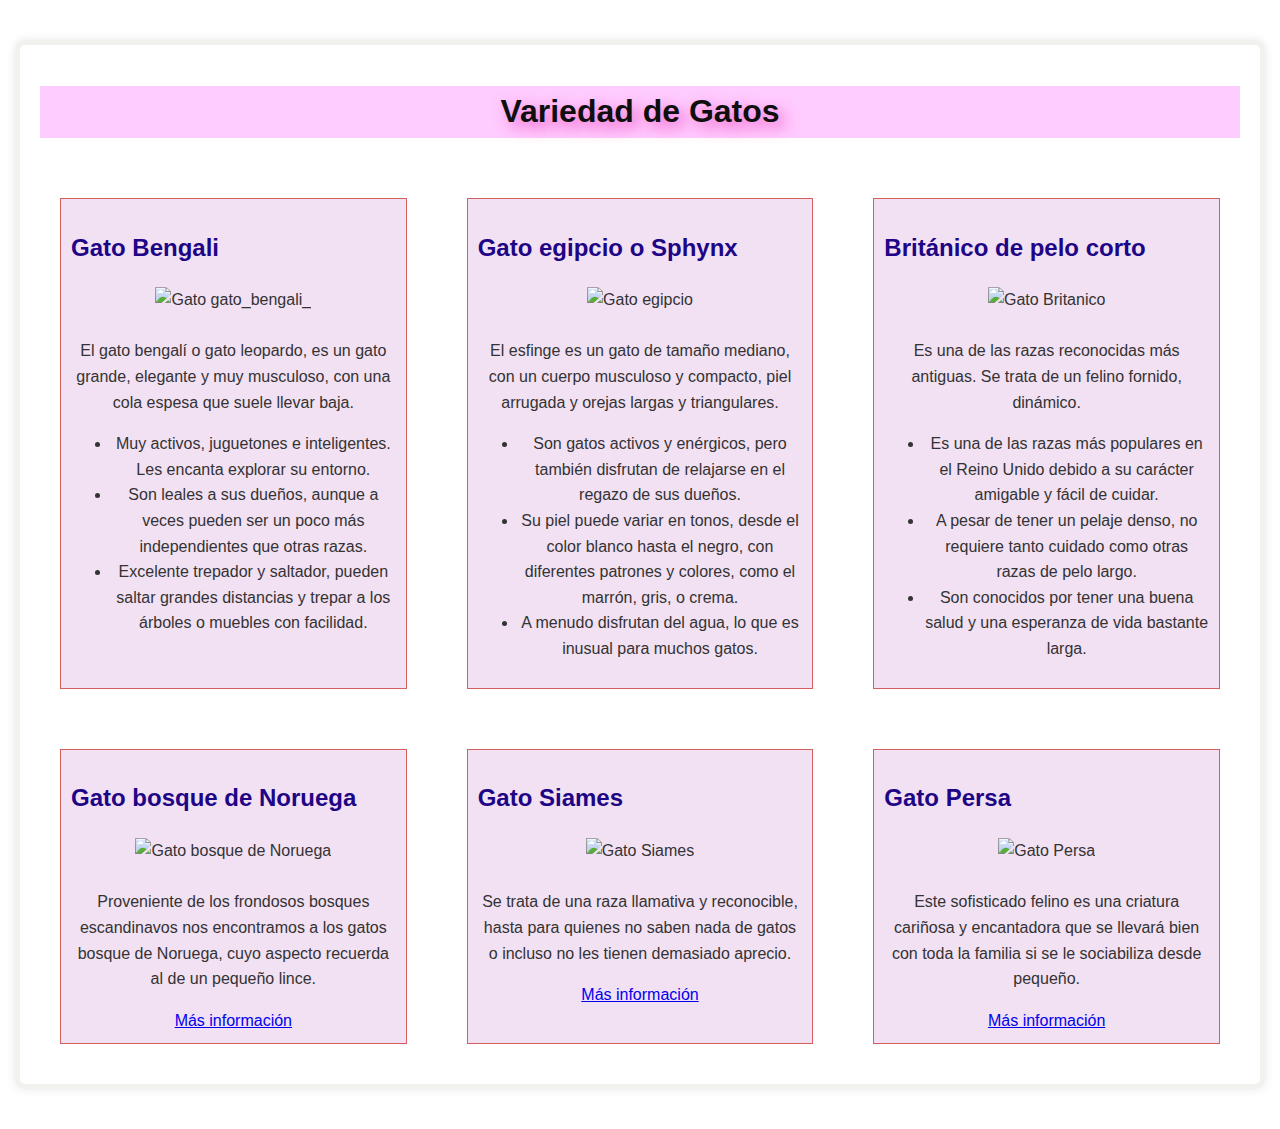
==== gatos.html @ 822ceea7 "cambios" ====
<!DOCTYPE html>
<html lang="es">
<head>
    <meta charset="UTF-8">
    <meta name="viewport" content="width=device-width, initial-scale=1.0">
    <link rel="stylesheet" href="gatos.css">
    <title>Blog Sencillo</title>
</head>
<body>
    <div class="container">
        <h1>Variedad de Gatos</h1>
        
        <div class="article">
            <h2>Gato Bengali</h2>
            <img src="https://miauu.mx/wp-content/uploads/2022/08/gato_bengali_.webp" alt="Gato gato_bengali_">
            <p>El gato bengalí o gato leopardo, es un gato grande, elegante y muy musculoso, con una cola espesa que suele llevar baja.</p>
            <ul>
                <li>Muy activos, juguetones e inteligentes. Les encanta explorar su entorno.</li>
                <li>Son leales a sus dueños, aunque a veces pueden ser un poco más independientes que otras razas.</li>
                <li>Excelente trepador y saltador, pueden saltar grandes distancias y trepar a los árboles o muebles con facilidad.</li>
            </ul>
        </div>

        <div class="article">
            <h2>Gato egipcio o Sphynx</h2>
            <img src="https://www.purina.es/sites/default/files/styles/ttt_image_510/public/2024-02/sitesdefaultfilesstylessquare_medium_440x440public2022-06Sphynx.jpg?itok=oUrAvazr" alt="Gato egipcio">
            <p>El esfinge es un gato de tamaño mediano, con un cuerpo musculoso y compacto, piel arrugada y orejas largas y triangulares.</p>
            <ul>
                <li>Son gatos activos y enérgicos, pero también disfrutan de relajarse en el regazo de sus dueños.</li>
                <li>Su piel puede variar en tonos, desde el color blanco hasta el negro, con diferentes patrones y colores, como el marrón, gris, o crema.</li>
                <li>A menudo disfrutan del agua, lo que es inusual para muchos gatos.</li>
            </ul>
        </div>

        <div class="article">
            <h2>Británico de pelo corto</h2>
            <img src="https://www.yolo-mascotas.com/wp-content/uploads/2019/01/raza-de-gato-british-shorthair.jpg" alt="Gato Britanico ">
            <p>Es una de las razas reconocidas más antiguas. Se trata de un felino fornido, dinámico.</p>
            <ul>
                <li>Es una de las razas más populares en el Reino Unido debido a su carácter amigable y fácil de cuidar.</li>
                <li>A pesar de tener un pelaje denso, no requiere tanto cuidado como otras razas de pelo largo.</li>
                <li>Son conocidos por tener una buena salud y una esperanza de vida bastante larga.</li>
            </ul>
            
        </div>

        <div class="article">
            <h2>Gato bosque de Noruega</h2>
            <img src="https://cdn0.expertoanimal.com/es/razas/6/8/1/gato-bosque-de-noruega_186_0_600.webp" alt="Gato bosque de Noruega">
            <p>Proveniente de los frondosos bosques escandinavos nos encontramos a los gatos bosque de Noruega, cuyo aspecto recuerda al de un pequeño lince.</p>
            <a href="https://www.purina.es/encuentra-mascota/razas-de-gato/bosque-de-noruega" target="_blank">Más información</a>
        </div>

        <div class="article">
            <h2>Gato Siames</h2>
            <img src="https://clinicaveterinarium.es/wp-content/uploads/2023/11/lindo-gatito-gato-siames-interior.jpg" alt="Gato Siames">
            <p>Se trata de una raza llamativa y reconocible, hasta para quienes no saben nada de gatos o incluso no les tienen demasiado aprecio.</p>
            <a href="https://www.purina.es/encuentra-mascota/razas-de-gato/siames" target="_blank">Más información</a>
        </div>

        <div class="article">
            <h2>Gato Persa</h2>
            <img src="https://www.purina.es/sites/default/files/styles/ttt_image_original/public/2024-02/sitesdefaultfilesstylessquare_medium_440x440public2022-06Persian-Long-Hair.webp?itok=S_DYGypN" alt="Gato Persa">
            <p>Este sofisticado felino es una criatura cariñosa y encantadora que se llevará bien con toda la familia si se le sociabiliza desde pequeño.</p>
            <a href="https://www.purina.es/encuentra-mascota/razas-de-gato/persa-de-pelo-largo" target="_blank">Más información</a>
        </div>

</body>
</html>
---- gatos.css ----
body {
    font-family: 'Arial', sans-serif; 
    line-height: 1.6;
    margin: 0;
    padding: 0;
    background-image: url('https://plus.unsplash.com/premium_photo-1669865742039-e67964396cc8?fm=jpg&q=60&w=3000&ixlib=rb-4.0.3&ixid=M3wxMjA3fDB8MHxzZWFyY2h8MXx8Zm9uZG8lMjBkZSUyMHBhbnRhbGxhJTIwdGV4dHVyaXphZG98ZW58MHx8MHx8fDA%3D');
    background-size: cover; 
    background-position: center center; 
    background-repeat: no-repeat; 
    margin: 0;
    padding: 0;
    color: #333;
    text-align: center;
}
.container {
    display: grid;
    grid-template-columns: repeat(3, 1fr); 
    gap: 20px; 
    padding: 20px;
    background-image: url('https://us.123rf.com/450wm/credevlop/credevlop2302/credevlop230200046/198334723-un-gran-grupo-de-gatos-con-diferentes-colores-dibujos-animados-de-personajes-de-gatos-patrones-sin.jpg?ver=6');
    margin: 40px auto;
    border: 5px solid #f1f1ee;
    border-radius: 10px;
    box-shadow: 0 0 10px rgba(0, 0, 0, 0.1);
    max-width: 1200px; 
}

h1 {
    grid-column: span 3; 
    text-align: center;
    font-size: 2em;
    color: #0f0f0f;
    background-color: #ffccff;
    text-shadow: 6px 6px 15px rgba(233, 30, 172, 0.7);
    margin-bottom: 20px;
}


@media (max-width: 768px) {
    .container {
        grid-template-columns: 1fr; 
    }
    h1 {
        grid-column: span 1; 
    }
}

.article {
    background: #f2e0f3; 
    padding: 10px;
    border: 1px solid #d35f5f;
    text-align: center;
    margin: 20px;
}

.article img {
    max-width: 100%; 
    max-height: 150px; 
    object-fit: cover; 
    margin-bottom: 10px;
}

.article h2 {
    color: #1d0586;
    text-align: justify;
}
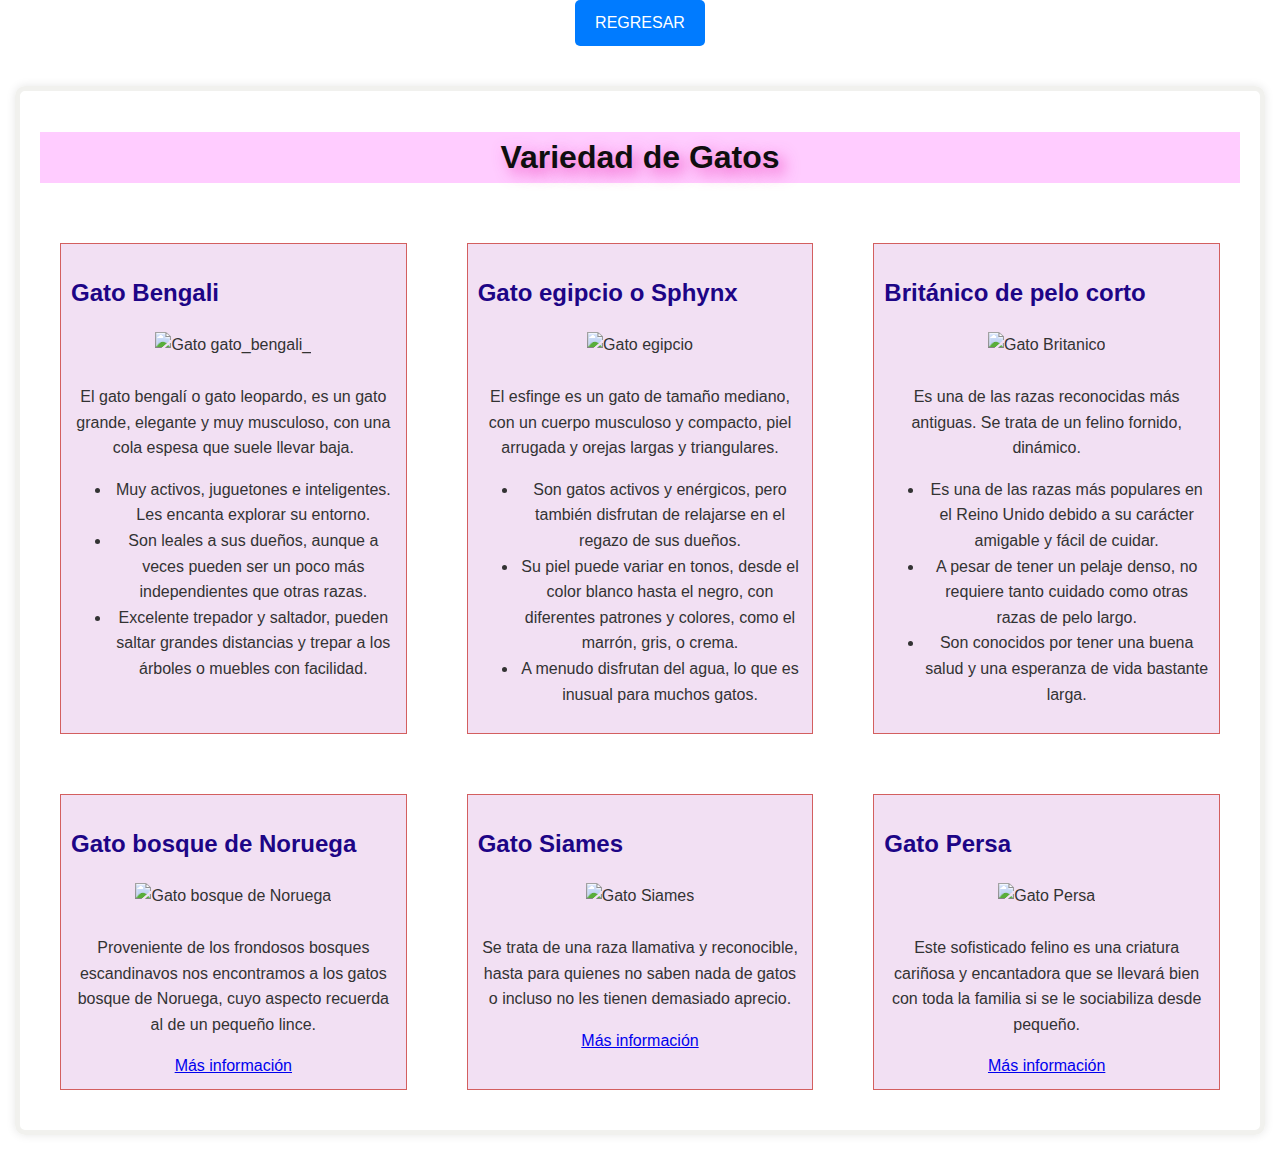
==== commit 214c4c13: "cambios" ====
--- a/gatos.html
+++ b/gatos.html
@@ -7,6 +7,15 @@
     <title>Blog Sencillo</title>
 </head>
 <body>
+    <nav class="navbar">
+        <div class="navbar-left">
+            <div class="navbar-links">
+                <a href="index.html" class="btn-conozca-mas">REGRESAR</a>
+                <a href="#" class="navbar-item"></a>
+            </div>
+        </div>
+        </div>
+    </nav>
     <div class="container">
         <h1>Variedad de Gatos</h1>
         
--- a/gatos.css
+++ b/gatos.css
@@ -63,4 +63,20 @@
 .article h2 {
     color: #1d0586;
     text-align: justify;
-}+}
+
+.btn-conozca-mas {
+    display: inline-block;
+    padding: 10px 20px;
+    background-color: #007BFF;
+    color: white;
+    text-align: center;
+    text-decoration: none;
+    border-radius: 5px;
+    font-size: 16px;
+    transition: background-color 0.3s ease;
+  }
+  
+  .btn-conozca-mas:hover {
+    background-color: #0056b3;
+  }